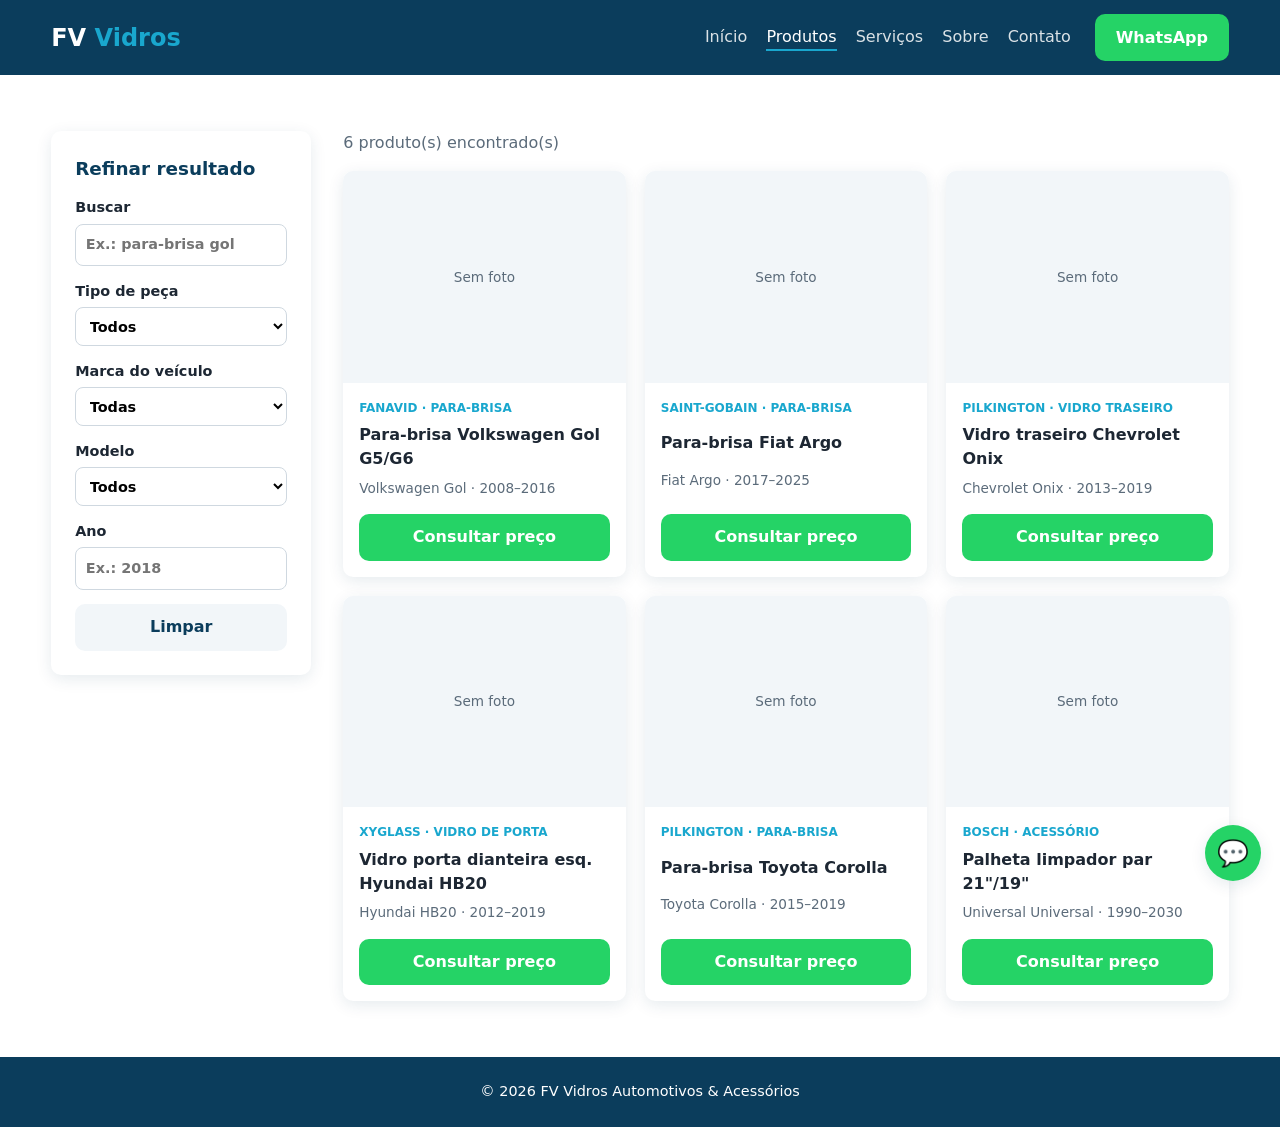
==== main/produtos.html @ 814f2c2c "Add files via upload primeiro code" ====
<!DOCTYPE html>
<html lang="pt-BR">
<head>
  <meta charset="UTF-8">
  <meta name="viewport" content="width=device-width, initial-scale=1.0">
  <title>Produtos | FV Vidros Automotivos</title>
  <link rel="stylesheet" href="css/reset.css">
  <link rel="stylesheet" href="css/style.css">
</head>
<body>

  <header class="topo">
    <div class="container topo__linha">
      <a href="index.html" class="logo">FV <span>Vidros</span></a>
      <button class="menu-toggle" aria-label="Abrir menu" aria-expanded="false">☰</button>
      <nav class="menu" aria-label="Principal">
        <a href="index.html">Início</a>
        <a href="produtos.html" class="ativo">Produtos</a>
        <a href="index.html#servicos">Serviços</a>
        <a href="index.html#sobre">Sobre</a>
        <a href="index.html#contato">Contato</a>
      </nav>
      <a class="btn btn--whats js-whats" href="#" data-msg="Olá! Vim pelo site e gostaria de um orçamento.">WhatsApp</a>
    </div>
  </header>

  <main class="secao">
    <div class="container catalogo">

      <!-- Filtros (inspirado no "Refinar Resultado" da referência) -->
      <aside class="filtros">
        <h2>Refinar resultado</h2>
        <form id="formFiltros">
          <label>Buscar
            <input type="search" name="q" placeholder="Ex.: para-brisa gol">
          </label>
          <label>Tipo de peça
            <select name="tipo">
              <option value="">Todos</option>
              <option value="parabrisa">Para-brisa</option>
              <option value="traseiro">Vidro traseiro</option>
              <option value="porta">Vidro de porta</option>
              <option value="acessorio">Acessórios</option>
            </select>
          </label>
          <label>Marca do veículo
            <select name="marca" id="selMarca"><option value="">Todas</option></select>
          </label>
          <label>Modelo
            <select name="modelo" id="selModelo"><option value="">Todos</option></select>
          </label>
          <label>Ano
            <input type="number" name="ano" placeholder="Ex.: 2018" min="1980" max="2030">
          </label>
          <button type="reset" class="btn btn--secundario">Limpar</button>
        </form>
      </aside>

      <section>
        <p class="contador" id="contador"></p>
        <div class="grid-produtos" id="listaProdutos"></div>
      </section>
    </div>
  </main>

  <footer class="rodape">
    <div class="container">© <span id="ano"></span> FV Vidros Automotivos & Acessórios</div>
  </footer>

  <a class="whats-flutuante js-whats" href="#" data-msg="Olá! Vim pelo site." aria-label="WhatsApp">💬</a>

  <script src="js/dados.js"></script>
  <script src="js/main.js"></script>
  <script src="js/catalogo.js"></script>
</body>
</html>
---- main/css/style.css ----
/* =========================================================
   1. VARIÁVEIS — troque aqui as cores da marca FV
   ========================================================= */
:root {
  --cor-primaria: #0b3d5c;   /* azul escuro */
  --cor-destaque: #19a7ce;   /* azul "vidro" */
  --cor-whats:    #25d366;
  --cor-texto:    #1d2733;
  --cor-suave:    #5b6b7a;
  --cor-fundo:    #ffffff;
  --cor-fundo-2:  #f2f6f9;
  --raio: 10px;
  --sombra: 0 4px 16px rgba(11, 61, 92, .10);
  --fonte: system-ui, -apple-system, "Segoe UI", Roboto, sans-serif;
}

body { font-family: var(--fonte); color: var(--cor-texto); background: var(--cor-fundo);
       min-height: 100vh; display: flex; flex-direction: column; }
main { flex: 1; }
.container { width: min(1180px, 92%); margin-inline: auto; }

/* =========================================================
   2. BOTÕES
   ========================================================= */
.btn { display: inline-block; padding: .7rem 1.3rem; border: 0; border-radius: var(--raio);
       font-weight: 600; cursor: pointer; transition: transform .15s, opacity .15s; }
.btn:hover { transform: translateY(-1px); opacity: .92; }
.btn--primario   { background: var(--cor-destaque); color: #fff; }
.btn--secundario { background: var(--cor-fundo-2); color: var(--cor-primaria); }
.btn--whats      { background: var(--cor-whats); color: #fff; }

/* =========================================================
   3. CABEÇALHO
   ========================================================= */
.topo { background: var(--cor-primaria); color: #fff; position: sticky; top: 0; z-index: 10; }
.topo__linha { display: flex; align-items: center; gap: 1.5rem; padding: .9rem 0; }
.logo { font-size: 1.5rem; font-weight: 800; }
.logo span { color: var(--cor-destaque); }
.menu { display: flex; gap: 1.2rem; margin-left: auto; }
.menu a { opacity: .85; }
.menu a:hover, .menu a.ativo { opacity: 1; border-bottom: 2px solid var(--cor-destaque); }
.menu-toggle { display: none; background: none; border: 0; color: #fff; font-size: 1.6rem; cursor: pointer; }

/* =========================================================
   4. HERO + BUSCA POR VEÍCULO
   ========================================================= */
.hero { background: linear-gradient(135deg, var(--cor-primaria), #126b94); color: #fff; padding: 4rem 0; }
.hero__grid { display: grid; grid-template-columns: 1.2fr 1fr; gap: 3rem; align-items: center; }
.hero h1 { font-size: clamp(1.8rem, 4vw, 2.8rem); line-height: 1.15; margin-bottom: 1rem; }
.hero p { margin-bottom: 1.5rem; opacity: .9; }

.busca-veiculo, .filtros { background: #fff; color: var(--cor-texto); padding: 1.5rem;
                           border-radius: var(--raio); box-shadow: var(--sombra);
                           display: grid; gap: .9rem; }
.busca-veiculo h2, .filtros h2 { font-size: 1.15rem; color: var(--cor-primaria); }
.filtros form { display: grid; gap: .9rem; }
label { display: grid; gap: .3rem; font-size: .9rem; font-weight: 600; }
select, input { width: 100%; min-width: 0; padding: .6rem; border: 1px solid #cfd8e0; border-radius: 8px; background: #fff; }

/* =========================================================
   5. SEÇÕES E CARDS
   ========================================================= */
.secao { padding: 3.5rem 0; }
.secao--clara { background: var(--cor-fundo-2); }
.secao__titulo { font-size: 1.7rem; color: var(--cor-primaria); margin-bottom: 1.5rem; }

.grid-cards { display: grid; grid-template-columns: repeat(auto-fit, minmax(220px, 1fr)); gap: 1.2rem; }
.card, .card-cat { background: #fff; padding: 1.5rem; border-radius: var(--raio); box-shadow: var(--sombra); }
.card h3 { color: var(--cor-primaria); margin-bottom: .4rem; }
.card p { color: var(--cor-suave); }
.card-cat { font-weight: 700; text-align: center; padding: 2rem 1rem; border-top: 4px solid var(--cor-destaque); }
.card-cat:hover { transform: translateY(-3px); transition: transform .15s; }

.sobre, .contato { display: grid; grid-template-columns: 1fr 1fr; gap: 2rem; align-items: center; }
.destaques { display: grid; gap: .8rem; }
.destaques li { background: var(--cor-fundo-2); padding: 1rem; border-radius: var(--raio); }
.contato p { margin-bottom: .5rem; }
.contato .btn { margin-top: 1rem; }
.mapa { min-height: 280px; background: #dde6ed; border-radius: var(--raio);
        display: grid; place-items: center; color: var(--cor-suave); }
.mapa iframe { width: 100%; height: 100%; min-height: 280px; border: 0; border-radius: var(--raio); }

/* =========================================================
   6. CATÁLOGO
   ========================================================= */
.catalogo { display: grid; grid-template-columns: 260px 1fr; gap: 2rem; align-items: start; }
.filtros { position: sticky; top: 90px; }
.contador { color: var(--cor-suave); margin-bottom: 1rem; }
.grid-produtos { display: grid; grid-template-columns: repeat(auto-fill, minmax(220px, 1fr)); gap: 1.2rem; }
.produto { background: #fff; border-radius: var(--raio); box-shadow: var(--sombra); overflow: hidden;
           display: flex; flex-direction: column; }
.produto__img { aspect-ratio: 4/3; background: var(--cor-fundo-2); display: grid; place-items: center;
                color: var(--cor-suave); font-size: .85rem; }
.produto__img img { width: 100%; height: 100%; object-fit: cover; }
.produto__info { padding: 1rem; display: grid; gap: .4rem; flex: 1; }
.produto__info h3 { font-size: 1rem; }
.produto__compat { font-size: .85rem; color: var(--cor-suave); }
.produto__marca { font-size: .75rem; font-weight: 700; color: var(--cor-destaque); text-transform: uppercase; }
.produto .btn { margin: 0 1rem 1rem; text-align: center; }
.vazio { grid-column: 1 / -1; text-align: center; padding: 3rem; color: var(--cor-suave); }

/* =========================================================
   7. RODAPÉ + WHATSAPP FLUTUANTE
   ========================================================= */
.rodape { background: var(--cor-primaria); color: #fff; padding: 1.5rem 0; text-align: center; font-size: .9rem; }
.whats-flutuante { position: fixed; right: 1.2rem; bottom: 1.2rem; width: 56px; height: 56px;
                   border-radius: 50%; background: var(--cor-whats); display: grid; place-items: center;
                   font-size: 1.6rem; box-shadow: var(--sombra); z-index: 20; }

/* =========================================================
   8. RESPONSIVO (mobile)
   ========================================================= */
@media (max-width: 860px) {
  .menu-toggle { display: block; margin-left: auto; }
  .menu { display: none; position: absolute; top: 100%; left: 0; right: 0; flex-direction: column;
          background: var(--cor-primaria); padding: 1rem 4%; gap: .8rem; }
  .menu.aberto { display: flex; }
  .topo__linha > .btn--whats { display: none; }
  .hero__grid, .sobre, .contato, .catalogo { grid-template-columns: 1fr; }
  .filtros { position: static; }
}
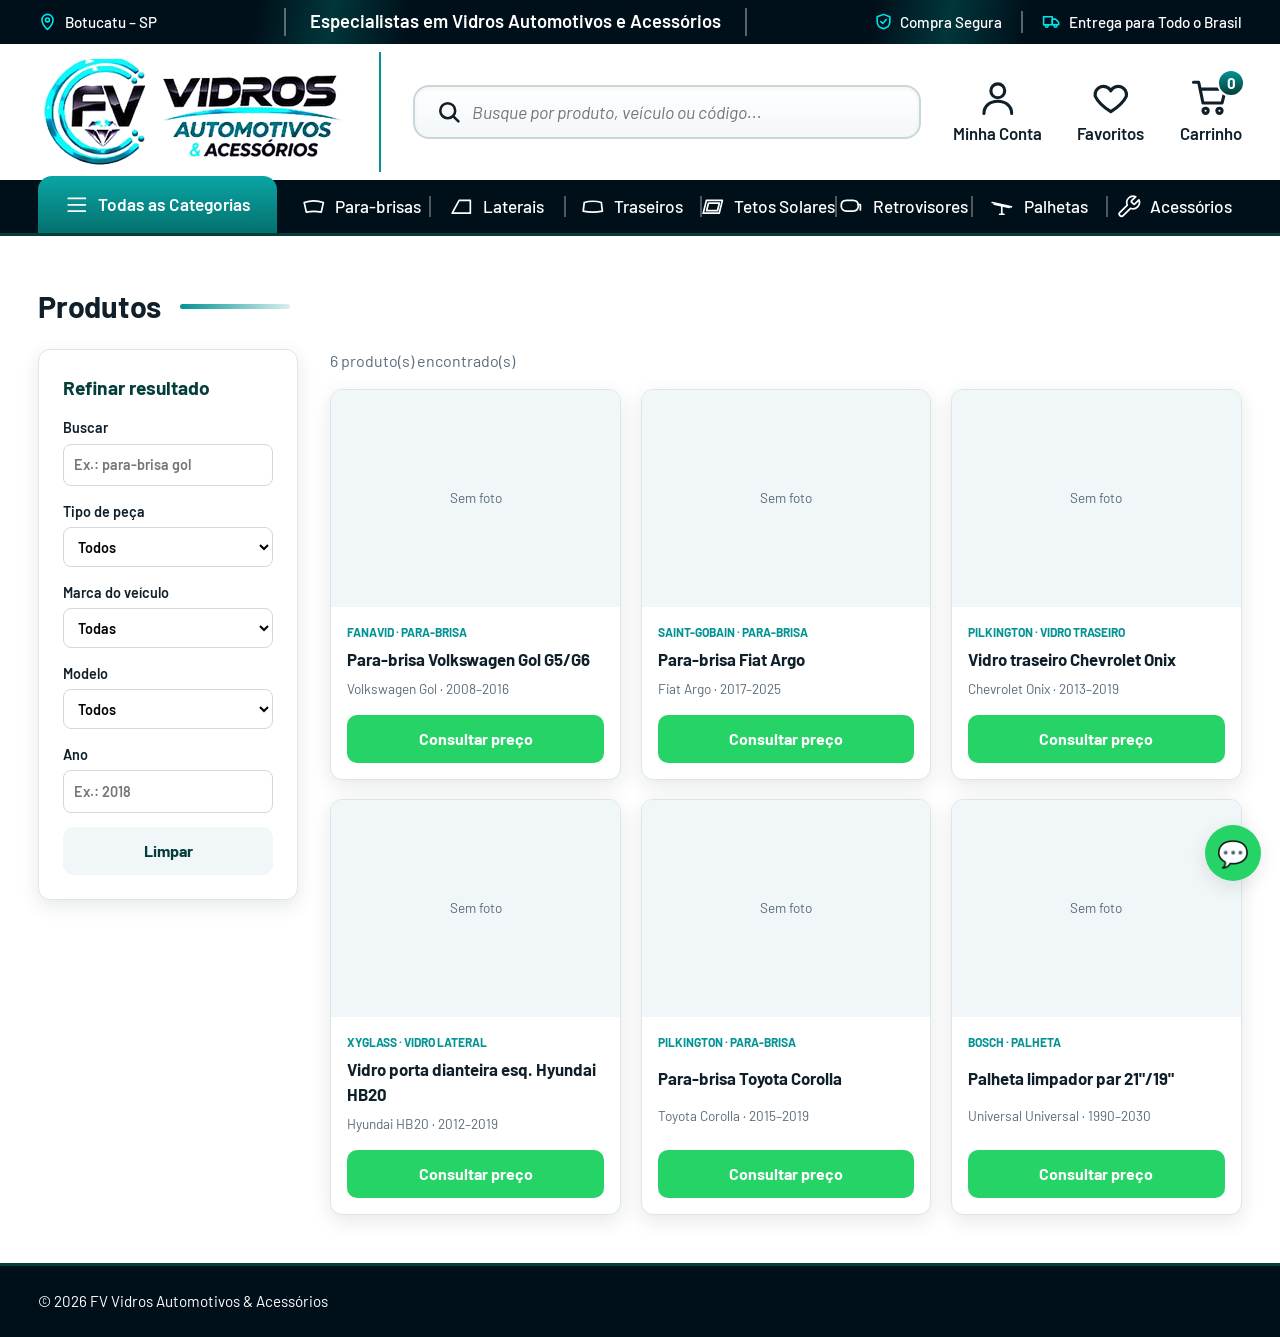
==== commit 61b1970f: "Redesenha o site seguindo o novo layout da loja - Novo cabeçalho: barra superior (Botucatu – SP, com" ====
--- a/main/produtos.html
+++ b/main/produtos.html
@@ -4,27 +4,107 @@
   <meta charset="UTF-8">
   <meta name="viewport" content="width=device-width, initial-scale=1.0">
   <title>Produtos | FV Vidros Automotivos</title>
+  <link rel="icon" href="img/favicon/favicon.ico" sizes="any">
+  <link rel="icon" type="image/png" sizes="32x32" href="img/favicon/favicon-32x32.png">
+  <link rel="icon" type="image/png" sizes="16x16" href="img/favicon/favicon-16x16.png">
+  <link rel="apple-touch-icon" href="img/favicon/apple-touch-icon.png">
+  <link rel="manifest" href="img/favicon/site.webmanifest">
+  <meta name="theme-color" content="#00101a">
+  <link rel="preconnect" href="https://fonts.googleapis.com">
+  <link rel="preconnect" href="https://fonts.gstatic.com" crossorigin>
+  <link rel="stylesheet" href="https://fonts.googleapis.com/css2?family=Barlow:wght@400;500;600;700&family=Montserrat:ital,wght@1,800;1,900&display=swap">
   <link rel="stylesheet" href="css/reset.css">
   <link rel="stylesheet" href="css/style.css">
 </head>
 <body>
 
-  <header class="topo">
-    <div class="container topo__linha">
-      <a href="index.html" class="logo">FV <span>Vidros</span></a>
-      <button class="menu-toggle" aria-label="Abrir menu" aria-expanded="false">☰</button>
-      <nav class="menu" aria-label="Principal">
-        <a href="index.html">Início</a>
-        <a href="produtos.html" class="ativo">Produtos</a>
-        <a href="index.html#servicos">Serviços</a>
-        <a href="index.html#sobre">Sobre</a>
-        <a href="index.html#contato">Contato</a>
-      </nav>
-      <a class="btn btn--whats js-whats" href="#" data-msg="Olá! Vim pelo site e gostaria de um orçamento.">WhatsApp</a>
+  <!-- ===== ÍCONES (usados com <svg><use href="#i-nome"/></svg>) ===== -->
+  <svg width="0" height="0" style="position:absolute" aria-hidden="true">
+    <defs>
+      <symbol id="i-pin" viewBox="0 0 24 24"><path d="M12 22s7-6.2 7-12a7 7 0 1 0-14 0c0 5.8 7 12 7 12z"/><circle cx="12" cy="10" r="2.5"/></symbol>
+      <symbol id="i-shield" viewBox="0 0 24 24"><path d="M12 3l8 3v6c0 5-3.5 8-8 9-4.5-1-8-4-8-9V6z"/><path d="M8.5 12l2.5 2.5 4.5-5"/></symbol>
+      <symbol id="i-truck" viewBox="0 0 24 24"><path d="M2 6h11v10H2z"/><path d="M13 9h4l4 4v3h-8z"/><circle cx="6" cy="17.5" r="1.8"/><circle cx="17" cy="17.5" r="1.8"/></symbol>
+      <symbol id="i-search" viewBox="0 0 24 24"><circle cx="11" cy="11" r="7"/><path d="M16.5 16.5L21 21"/></symbol>
+      <symbol id="i-user" viewBox="0 0 24 24"><circle cx="12" cy="8" r="4"/><path d="M4 21c0-4.4 3.6-7 8-7s8 2.6 8 7"/></symbol>
+      <symbol id="i-heart" viewBox="0 0 24 24"><path d="M12 20s-7-4.5-9-9a4.8 4.8 0 0 1 9-3 4.8 4.8 0 0 1 9 3c-2 4.5-9 9-9 9z"/></symbol>
+      <symbol id="i-cart" viewBox="0 0 24 24"><path d="M2 3h3l2.5 12h11l2-8H6.2"/><circle cx="9" cy="19.5" r="1.5"/><circle cx="17" cy="19.5" r="1.5"/></symbol>
+      <symbol id="i-menu" viewBox="0 0 24 24"><path d="M4 6h16M4 12h16M4 18h16"/></symbol>
+      <symbol id="i-parabrisa" viewBox="0 0 24 24"><path d="M3 8c6-2 12-2 18 0l-2 9c-4.6-1-9.4-1-14 0z"/></symbol>
+      <symbol id="i-lateral" viewBox="0 0 24 24"><path d="M3 18L9.5 6H20v12z"/></symbol>
+      <symbol id="i-traseiro" viewBox="0 0 24 24"><path d="M4 8c5-1.5 11-1.5 16 0l1 8c-6 1.2-12 1.2-18 0z"/></symbol>
+      <symbol id="i-teto" viewBox="0 0 24 24"><path d="M6 6h15l-3 12H3z"/><path d="M8 8.5h10.2l-1.8 7H6.2z"/></symbol>
+      <symbol id="i-retrovisor" viewBox="0 0 24 24"><path d="M3 11c0-3 2-5 5-5h6c3 0 5 2 5 5s-2 5-5 5H8c-3 0-5-2-5-5z"/><path d="M19 10h2v5"/></symbol>
+      <symbol id="i-palheta" viewBox="0 0 24 24"><path d="M3 8l18 4"/><path d="M5 9.5l14 3"/><path d="M12 11v8M10 19h4"/></symbol>
+      <symbol id="i-ferramenta" viewBox="0 0 24 24"><path d="M14.7 6.3a1 1 0 0 0 0 1.4l1.6 1.6a1 1 0 0 0 1.4 0l3.8-3.8a6 6 0 0 1-7.9 7.9l-6.9 6.9a2.1 2.1 0 0 1-3-3l6.9-6.9a6 6 0 0 1 7.9-7.9z"/></symbol>
+      <symbol id="i-cartao" viewBox="0 0 24 24"><rect x="3" y="5" width="18" height="14" rx="2"/><path d="M3 10h18M7 15h4"/></symbol>
+      <symbol id="i-atendimento" viewBox="0 0 24 24"><path d="M4 14v-2a8 8 0 0 1 16 0v2"/><path d="M4 14h3v5H4zM17 14h3v5h-3z"/><path d="M20 19c0 1.5-2 2.5-5 2.5"/></symbol>
+      <symbol id="i-engrenagem" viewBox="0 0 24 24"><circle cx="12" cy="12" r="3"/><path d="M12 2v3M12 19v3M2 12h3M19 12h3M4.9 4.9L7 7M17 17l2.1 2.1M4.9 19.1L7 17M17 7l2.1-2.1"/><circle cx="12" cy="12" r="6.5"/></symbol>
+      <symbol id="i-caixa" viewBox="0 0 24 24"><path d="M3 7.5L12 3l9 4.5v9L12 21l-9-4.5z"/><path d="M3 7.5l9 4.5 9-4.5M12 12v9M7.5 5.2l9 4.6"/></symbol>
+      <symbol id="i-troca" viewBox="0 0 24 24"><path d="M20 11a8 8 0 0 0-14.5-4.5L4 8"/><path d="M4 3v5h5"/><path d="M4 13a8 8 0 0 0 14.5 4.5L20 16"/><path d="M20 21v-5h-5"/></symbol>
+      <symbol id="i-seta" viewBox="0 0 24 24"><path d="M9 6l6 6-6 6"/></symbol>
+      <symbol id="i-carro" viewBox="0 0 24 24"><path d="M5 11l1.5-4.5A2 2 0 0 1 8.4 5h7.2a2 2 0 0 1 1.9 1.5L19 11"/><rect x="3" y="11" width="18" height="6" rx="2"/><path d="M5 17v2M19 17v2"/><circle cx="7.5" cy="14" r="1"/><circle cx="16.5" cy="14" r="1"/></symbol>
+      <symbol id="i-placa" viewBox="0 0 24 24"><rect x="2" y="6" width="20" height="12" rx="2"/><path d="M6 10v4M9 10h2v2H9v2h2M14 10h2v4h-2M14 12h2"/></symbol>
+    </defs>
+  </svg>
+
+  <!-- ===== CABEÇALHO ===== -->
+  <header class="site-topo">
+    <div class="topbar">
+      <div class="container topbar__linha">
+        <span class="topbar__item"><svg class="ic ic--ciano"><use href="#i-pin"/></svg> Botucatu – SP</span>
+        <span class="topbar__slogan">Especialistas em Vidros Automotivos e Acessórios</span>
+        <span class="topbar__selos">
+          <span class="topbar__item"><svg class="ic ic--ciano"><use href="#i-shield"/></svg> Compra Segura</span>
+          <span class="topbar__item"><svg class="ic ic--ciano"><use href="#i-truck"/></svg> Entrega para Todo o Brasil</span>
+        </span>
+      </div>
     </div>
+
+    <div class="cabecalho">
+      <div class="container cabecalho__linha">
+        <a href="index.html" class="logo">
+          <img src="img/logo-fv-vidros.png" width="1200" height="467" alt="FV Vidros Automotivos & Acessórios">
+        </a>
+
+        <form class="busca-topo" action="produtos.html" method="get" role="search">
+          <svg class="ic"><use href="#i-search"/></svg>
+          <input type="search" name="q" placeholder="Busque por produto, veículo ou código..." aria-label="Buscar produtos">
+        </form>
+
+        <nav class="atalhos" aria-label="Atalhos">
+          <a class="atalho js-whats" href="#" data-msg="Olá! Gostaria de atendimento.">
+            <svg class="ic"><use href="#i-user"/></svg><span>Minha Conta</span>
+          </a>
+          <a class="atalho" href="produtos.html">
+            <svg class="ic"><use href="#i-heart"/></svg><span>Favoritos</span>
+          </a>
+          <a class="atalho js-whats" href="#" data-msg="Olá! Gostaria de fazer um pedido.">
+            <span class="atalho__carrinho"><svg class="ic"><use href="#i-cart"/></svg><b class="badge">0</b></span><span>Carrinho</span>
+          </a>
+        </nav>
+
+        <button class="menu-toggle" aria-label="Abrir menu de categorias" aria-expanded="false">
+          <svg class="ic"><use href="#i-menu"/></svg>
+        </button>
+      </div>
+    </div>
+
+    <nav class="categorias-nav" aria-label="Categorias">
+      <div class="container menu">
+        <a class="cat-todas" href="produtos.html"><svg class="ic"><use href="#i-menu"/></svg> Todas as Categorias</a>
+        <a href="produtos.html?tipo=parabrisa"><svg class="ic"><use href="#i-parabrisa"/></svg> Para-brisas</a>
+        <a href="produtos.html?tipo=porta"><svg class="ic"><use href="#i-lateral"/></svg> Laterais</a>
+        <a href="produtos.html?tipo=traseiro"><svg class="ic"><use href="#i-traseiro"/></svg> Traseiros</a>
+        <a href="produtos.html?tipo=teto"><svg class="ic"><use href="#i-teto"/></svg> Tetos Solares</a>
+        <a href="produtos.html?tipo=retrovisor"><svg class="ic"><use href="#i-retrovisor"/></svg> Retrovisores</a>
+        <a href="produtos.html?tipo=palheta"><svg class="ic"><use href="#i-palheta"/></svg> Palhetas</a>
+        <a href="produtos.html?tipo=acessorio"><svg class="ic"><use href="#i-ferramenta"/></svg> Acessórios</a>
+      </div>
+    </nav>
   </header>
 
   <main class="secao">
+    <div class="container"><h1 class="titulo-linha">Produtos</h1></div>
     <div class="container catalogo">
 
       <!-- Filtros (inspirado no "Refinar Resultado" da referência) -->
@@ -38,10 +118,12 @@
             <select name="tipo">
               <option value="">Todos</option>
               <option value="parabrisa">Para-brisa</option>
+              <option value="porta">Vidro lateral</option>
               <option value="traseiro">Vidro traseiro</option>
-              <option value="porta">Vidro de porta</option>
-              <option value="acessorio">Acessórios</option>
-            </select>
+              <option value="teto">Teto solar</option>
+              <option value="retrovisor">Retrovisor</option>
+              <option value="palheta">Palheta</option>
+              <option value="acessorio">Acessórios</option>            </select>
           </label>
           <label>Marca do veículo
             <select name="marca" id="selMarca"><option value="">Todas</option></select>
--- a/main/css/style.css
+++ b/main/css/style.css
@@ -1,121 +1,294 @@
 /* =========================================================
-   1. VARIÁVEIS — troque aqui as cores da marca FV
+   1. VARIÁVEIS — cores da marca FV
    ========================================================= */
 :root {
-  --cor-primaria: #0b3d5c;   /* azul escuro */
-  --cor-destaque: #19a7ce;   /* azul "vidro" */
-  --cor-whats:    #25d366;
-  --cor-texto:    #1d2733;
-  --cor-suave:    #5b6b7a;
-  --cor-fundo:    #ffffff;
-  --cor-fundo-2:  #f2f6f9;
-  --raio: 10px;
-  --sombra: 0 4px 16px rgba(11, 61, 92, .10);
-  --fonte: system-ui, -apple-system, "Segoe UI", Roboto, sans-serif;
+  --escuro:        #00101a;   /* barra do topo / menu / rodapé */
+  --escuro-2:      #021d24;   /* fundo do hero */
+  --teal:          #039394;   /* destaque principal */
+  --teal-escuro:   #04716e;
+  --teal-fundo:    #033e3a;
+  --ciano:         #00e5ee;   /* brilho / títulos */
+  --cor-whats:     #25d366;
+  --cor-texto:     #10202a;
+  --cor-suave:     #5b6b7a;
+  --cor-fundo:     #ffffff;
+  --cor-fundo-2:   #f1f6f8;
+  --borda:         #dce5e9;
+  --raio: 12px;
+  --sombra: 0 6px 20px rgba(0, 32, 40, .10);
+  --fonte: "Barlow", system-ui, -apple-system, "Segoe UI", Roboto, sans-serif;
+  --fonte-titulo: "Montserrat", "Arial Black", system-ui, sans-serif;
 }
 
 body { font-family: var(--fonte); color: var(--cor-texto); background: var(--cor-fundo);
        min-height: 100vh; display: flex; flex-direction: column; }
 main { flex: 1; }
-.container { width: min(1180px, 92%); margin-inline: auto; }
+.container { width: min(1480px, 94%); margin-inline: auto; }
+
+.ic { width: 1.25em; height: 1.25em; flex: none; fill: none; stroke: currentColor;
+      stroke-width: 2; stroke-linecap: round; stroke-linejoin: round; }
+.ic--ciano { color: var(--ciano); }
 
 /* =========================================================
    2. BOTÕES
    ========================================================= */
-.btn { display: inline-block; padding: .7rem 1.3rem; border: 0; border-radius: var(--raio);
-       font-weight: 600; cursor: pointer; transition: transform .15s, opacity .15s; }
-.btn:hover { transform: translateY(-1px); opacity: .92; }
-.btn--primario   { background: var(--cor-destaque); color: #fff; }
-.btn--secundario { background: var(--cor-fundo-2); color: var(--cor-primaria); }
+.btn { display: inline-flex; align-items: center; justify-content: center; gap: .5rem;
+       padding: .75rem 1.4rem; border: 0; border-radius: 10px; font-weight: 700;
+       cursor: pointer; transition: transform .15s, filter .15s; }
+.btn:hover { transform: translateY(-1px); filter: brightness(1.08); }
+.btn--primario   { background: var(--teal); color: #fff; }
+.btn--secundario { background: var(--cor-fundo-2); color: var(--teal-fundo); }
 .btn--whats      { background: var(--cor-whats); color: #fff; }
+.btn--buscar     { background: linear-gradient(180deg, #0b9c99, var(--teal-escuro) 55%, var(--teal-fundo));
+                   color: #fff; font-size: 1.35rem; font-weight: 600; padding: .85rem 2rem;
+                   box-shadow: 0 6px 14px rgba(3, 62, 58, .35), inset 0 1px 0 rgba(255,255,255,.25); }
+.btn--buscar .ic { width: 1.4em; height: 1.4em; }
 
 /* =========================================================
    3. CABEÇALHO
    ========================================================= */
-.topo { background: var(--cor-primaria); color: #fff; position: sticky; top: 0; z-index: 10; }
-.topo__linha { display: flex; align-items: center; gap: 1.5rem; padding: .9rem 0; }
-.logo { font-size: 1.5rem; font-weight: 800; }
-.logo span { color: var(--cor-destaque); }
-.menu { display: flex; gap: 1.2rem; margin-left: auto; }
-.menu a { opacity: .85; }
-.menu a:hover, .menu a.ativo { opacity: 1; border-bottom: 2px solid var(--cor-destaque); }
-.menu-toggle { display: none; background: none; border: 0; color: #fff; font-size: 1.6rem; cursor: pointer; }
-
-/* =========================================================
-   4. HERO + BUSCA POR VEÍCULO
-   ========================================================= */
-.hero { background: linear-gradient(135deg, var(--cor-primaria), #126b94); color: #fff; padding: 4rem 0; }
-.hero__grid { display: grid; grid-template-columns: 1.2fr 1fr; gap: 3rem; align-items: center; }
-.hero h1 { font-size: clamp(1.8rem, 4vw, 2.8rem); line-height: 1.15; margin-bottom: 1rem; }
-.hero p { margin-bottom: 1.5rem; opacity: .9; }
-
-.busca-veiculo, .filtros { background: #fff; color: var(--cor-texto); padding: 1.5rem;
-                           border-radius: var(--raio); box-shadow: var(--sombra);
-                           display: grid; gap: .9rem; }
-.busca-veiculo h2, .filtros h2 { font-size: 1.15rem; color: var(--cor-primaria); }
-.filtros form { display: grid; gap: .9rem; }
-label { display: grid; gap: .3rem; font-size: .9rem; font-weight: 600; }
-select, input { width: 100%; min-width: 0; padding: .6rem; border: 1px solid #cfd8e0; border-radius: 8px; background: #fff; }
-
-/* =========================================================
-   5. SEÇÕES E CARDS
-   ========================================================= */
-.secao { padding: 3.5rem 0; }
+.topbar { background: linear-gradient(100deg, var(--escuro) 0 20%, #01363b 26%, var(--escuro) 32% 68%, #01363b 74%, var(--escuro) 80%);
+          color: #fff; font-size: .95rem; font-weight: 500; }
+.topbar__linha { display: flex; align-items: center; justify-content: space-between; gap: 1rem; min-height: 44px; }
+.topbar__item { display: inline-flex; align-items: center; gap: .45rem; }
+.topbar__slogan { font-size: 1.15rem; font-weight: 600; padding-inline: 1.5rem;
+                  border-inline: 2px solid rgba(255,255,255,.35); }
+.topbar__selos { display: flex; gap: 1.2rem; }
+.topbar__selos .topbar__item + .topbar__item { padding-left: 1.2rem; border-left: 2px solid rgba(255,255,255,.35); }
+
+.cabecalho { background: #fff; }
+.cabecalho__linha { display: flex; align-items: center; gap: 2rem; padding: .5rem 0; }
+.logo { padding-right: 2rem; border-right: 2px solid var(--teal); }
+.logo img { height: 120px; width: auto; }
+
+.busca-topo { flex: 1; display: flex; align-items: center; gap: .7rem; padding: 0 1.3rem; height: 54px;
+              border: 2px solid #c9d6dc; border-radius: 16px; background: linear-gradient(#fff, #f3f7f9);
+              box-shadow: inset 0 2px 4px rgba(0,0,0,.05); }
+.busca-topo:focus-within { border-color: var(--teal); }
+.busca-topo .ic { width: 1.6rem; height: 1.6rem; stroke-width: 2.4; }
+.busca-topo input { flex: 1; border: 0; background: none; outline: none; font-size: 1.1rem; font-style: italic; }
+
+.atalhos { display: flex; gap: 2.2rem; }
+.atalho { display: grid; justify-items: center; gap: .15rem; font-weight: 600; font-size: 1.05rem; }
+.atalho .ic { width: 2.6rem; height: 2.6rem; stroke-width: 1.8; }
+.atalho:hover { color: var(--teal); }
+.atalho__carrinho { position: relative; }
+.badge { position: absolute; top: -8px; right: -14px; min-width: 28px; height: 28px; padding: 0 6px;
+         border-radius: 14px; background: linear-gradient(var(--teal), var(--teal-fundo)); color: #fff;
+         display: grid; place-items: center; font-size: .95rem; border: 2px solid #fff; }
+
+.menu-toggle { display: none; background: none; border: 0; color: var(--cor-texto); cursor: pointer; }
+.menu-toggle .ic { width: 2rem; height: 2rem; }
+
+.categorias-nav { background: var(--escuro); color: #fff; border-bottom: 3px solid var(--teal-fundo); }
+.categorias-nav .menu { display: flex; align-items: stretch; }
+.categorias-nav a { display: inline-flex; align-items: center; gap: .55rem; padding: .85rem 0; flex: 1;
+                    justify-content: center; font-size: 1.08rem; font-weight: 500; position: relative; }
+.categorias-nav a:not(.cat-todas) + a::before { content: ""; position: absolute; left: 0; top: 30%; height: 40%;
+                    border-left: 2px solid rgba(255,255,255,.3); }
+.categorias-nav a .ic { width: 1.6rem; height: 1.6rem; stroke-width: 1.6; }
+.categorias-nav a:hover { color: var(--ciano); }
+.categorias-nav .cat-todas { flex: none; padding: .85rem 1.6rem; margin-top: -4px; margin-right: 1rem;
+                             background: linear-gradient(180deg, #0aa5a5, var(--teal-escuro));
+                             border-radius: 14px 14px 0 0; font-weight: 600; }
+.categorias-nav .cat-todas:hover { color: #fff; filter: brightness(1.1); }
+
+/* =========================================================
+   4. HERO + PAINEL DE BUSCA
+   ========================================================= */
+.hero { position: relative; overflow: hidden; color: #fff; min-height: 300px;
+        background:
+          linear-gradient(118deg, transparent 0 3%, rgba(0,229,238,.55) 3.4%, transparent 4.2% 6%, rgba(0,229,238,.3) 6.3%, transparent 6.9%),
+          radial-gradient(ellipse at 30% 40%, #04343c, transparent 60%),
+          var(--escuro-2); }
+.hero__carro { position: absolute; right: 0; top: 0; height: 100%; width: 60%; object-fit: cover; object-position: left center;
+               -webkit-mask-image: linear-gradient(to right, transparent, #000 22%);
+               mask-image: linear-gradient(to right, transparent, #000 22%); }
+.hero__conteudo { position: relative; padding: 2rem 0 6.5rem; max-width: 1280px; }
+.hero h1 { font-family: var(--fonte-titulo); font-style: italic; font-weight: 900; text-transform: uppercase;
+           font-size: clamp(2rem, 4.3vw, 3.7rem); line-height: 1.02; letter-spacing: -.01em;
+           text-shadow: 0 3px 12px rgba(0,0,0,.6); margin-bottom: 1rem; }
+.hero h1 span { display: block; color: var(--ciano); text-shadow: 0 0 18px rgba(0,229,238,.35), 0 3px 10px rgba(0,0,0,.5); }
+.hero p { font-size: clamp(1.05rem, 1.6vw, 1.45rem); font-weight: 500; max-width: 40ch; line-height: 1.2;
+          text-shadow: 0 2px 8px rgba(0,0,0,.6); }
+
+.painel-area { position: relative; z-index: 2; }
+.painel-grid { display: grid; grid-template-columns: minmax(0, 770px) 1fr; gap: 2rem; align-items: start; }
+.busca-painel { margin-top: -72px; background: #fff; border-radius: 18px; padding: .6rem 1.8rem 1.4rem;
+                box-shadow: 0 10px 30px rgba(0, 30, 40, .25), 0 0 0 1px rgba(0,0,0,.04); }
+.abas { display: grid; grid-template-columns: 1fr 1fr; background: #eaf5fb; border-radius: 12px; margin: 0 -1rem 1rem; }
+.aba { display: inline-flex; align-items: center; justify-content: center; gap: .7rem; padding: .7rem 1rem;
+       border: 0; border-radius: 12px; background: none; font-size: 1.3rem; font-weight: 600; cursor: pointer; color: var(--cor-texto); }
+.aba .ic { width: 1.8rem; height: 1.8rem; stroke-width: 1.7; }
+.aba.ativa { background: linear-gradient(180deg, #0a9e9c, var(--teal-escuro)); color: #fff;
+             box-shadow: 0 4px 10px rgba(3, 62, 58, .3); }
+
+.painel { display: grid; grid-template-columns: 1fr auto; gap: 1.5rem; align-items: center; }
+.painel[hidden] { display: none; }
+.painel--veiculo { grid-template-columns: repeat(3, 1fr) auto; align-items: end; gap: 1rem; }
+.painel--veiculo .btn--buscar { font-size: 1.1rem; padding: .7rem 1.2rem; }
+
+.placa { display: block; max-width: 350px; border: 4px solid #111; border-radius: 10px; overflow: hidden; background: #fff;
+         box-shadow: 0 3px 8px rgba(0,0,0,.2); cursor: text; }
+.placa__faixa { display: flex; align-items: center; justify-content: center; position: relative; gap: .5rem;
+                background: linear-gradient(#1f55c9, #133c99); color: #fff; font-weight: 700; letter-spacing: .05em; padding: .15rem 0; }
+.placa__faixa small { position: absolute; left: .6rem; font-size: .55rem; opacity: .9; }
+.placa__bandeira { position: absolute; right: .6rem; width: 30px; height: 20px; background: #009c3b; border-radius: 2px;
+                   clip-path: none; }
+.placa__bandeira::before { content: ""; position: absolute; inset: 3px 4px; background: #ffdf00; clip-path: polygon(50% 0, 100% 50%, 50% 100%, 0 50%); }
+.placa__bandeira::after  { content: ""; position: absolute; left: 50%; top: 50%; width: 9px; height: 9px; margin: -4.5px; border-radius: 50%; background: #002776; }
+.placa__corpo { display: flex; align-items: flex-end; gap: .4rem; padding: .1rem .7rem .2rem; }
+.placa__corpo small { font-weight: 700; font-size: 1.1rem; padding-bottom: .4rem; }
+.placa__corpo input { width: 100%; border: 0; outline: none; background: none; text-align: center; text-transform: uppercase;
+                      font-family: var(--fonte); font-weight: 600; font-size: 2.9rem; letter-spacing: .06em; line-height: 1.1; color: #111; }
+.placa__corpo input::placeholder { color: #b7c0c5; }
+
+.beneficios { display: grid; grid-template-columns: repeat(4, 1fr); padding-top: 1rem; }
+.beneficios li { display: grid; justify-items: center; align-content: start; gap: .3rem; text-align: center;
+                 font-weight: 600; font-size: 1.15rem; line-height: 1.1; padding: 0 .6rem; }
+.beneficios li + li { border-left: 2px solid var(--borda); }
+.beneficios .ic { width: 2.6rem; height: 2.6rem; color: var(--teal-fundo); stroke-width: 1.7; }
+
+/* =========================================================
+   5. SEÇÕES, CATEGORIAS E CARDS
+   ========================================================= */
+.secao { padding: 3rem 0; }
+.secao--categorias { padding-top: 1.6rem; }
 .secao--clara { background: var(--cor-fundo-2); }
-.secao__titulo { font-size: 1.7rem; color: var(--cor-primaria); margin-bottom: 1.5rem; }
+.titulo-linha { display: flex; align-items: center; gap: 1.2rem; font-size: 1.9rem; font-weight: 700;
+                color: var(--cor-texto); margin-bottom: 1.2rem; letter-spacing: -.01em; }
+.titulo-linha::after { content: ""; width: 110px; height: 5px; border-radius: 3px;
+                       background: linear-gradient(90deg, var(--teal), rgba(3,147,148,.15)); }
+
+.grid-categorias { display: grid; grid-template-columns: repeat(7, 1fr); gap: 1.2rem; }
+.card-cat { display: grid; gap: .3rem; background: #fff; border: 1px solid var(--borda); border-radius: var(--raio);
+            padding: .6rem .8rem .7rem; box-shadow: var(--sombra); transition: transform .15s, box-shadow .15s; }
+.card-cat:hover { transform: translateY(-3px); box-shadow: 0 10px 24px rgba(0,32,40,.16); }
+.card-cat img { width: 100%; height: 90px; object-fit: contain; }
+.card-cat span { display: flex; align-items: center; justify-content: center; gap: .3rem; font-weight: 600; font-size: 1.15rem; }
+.card-cat .ic { color: var(--teal); stroke-width: 2.6; width: 1.1em; height: 1.1em; margin-left: .4rem; }
+
+.faixa { position: relative; overflow: hidden; color: #fff;
+         background: linear-gradient(110deg, #012a2d, var(--escuro) 30%, var(--escuro) 75%, #01363b); }
+.faixa__carro { position: absolute; left: 0; bottom: 0; height: 100%; width: 300px; object-fit: cover; object-position: left center;
+                -webkit-mask-image: linear-gradient(to right, #000 60%, transparent);
+                mask-image: linear-gradient(to right, #000 60%, transparent); }
+.faixa__itens { position: relative; display: grid; grid-template-columns: repeat(4, auto); justify-content: end; padding: 1rem 0; }
+.faixa__itens li { display: flex; align-items: center; gap: .9rem; padding: .2rem 2rem; font-size: 1.15rem;
+                   font-weight: 500; line-height: 1.2; max-width: 300px; }
+.faixa__itens li + li { border-left: 2px solid rgba(255,255,255,.3); }
+.faixa__itens .ic { width: 2.6rem; height: 2.6rem; color: var(--teal); stroke-width: 1.8; }
 
 .grid-cards { display: grid; grid-template-columns: repeat(auto-fit, minmax(220px, 1fr)); gap: 1.2rem; }
-.card, .card-cat { background: #fff; padding: 1.5rem; border-radius: var(--raio); box-shadow: var(--sombra); }
-.card h3 { color: var(--cor-primaria); margin-bottom: .4rem; }
+.card { background: #fff; padding: 1.5rem; border-radius: var(--raio); box-shadow: var(--sombra); border-top: 4px solid var(--teal); }
+.card h3 { color: var(--teal-fundo); margin-bottom: .4rem; font-size: 1.2rem; }
 .card p { color: var(--cor-suave); }
-.card-cat { font-weight: 700; text-align: center; padding: 2rem 1rem; border-top: 4px solid var(--cor-destaque); }
-.card-cat:hover { transform: translateY(-3px); transition: transform .15s; }
 
 .sobre, .contato { display: grid; grid-template-columns: 1fr 1fr; gap: 2rem; align-items: center; }
 .destaques { display: grid; gap: .8rem; }
-.destaques li { background: var(--cor-fundo-2); padding: 1rem; border-radius: var(--raio); }
+.destaques li { background: var(--cor-fundo-2); padding: 1rem; border-radius: var(--raio); border-left: 4px solid var(--teal); }
 .contato p { margin-bottom: .5rem; }
 .contato .btn { margin-top: 1rem; }
 .mapa { min-height: 280px; background: #dde6ed; border-radius: var(--raio);
         display: grid; place-items: center; color: var(--cor-suave); }
 .mapa iframe { width: 100%; height: 100%; min-height: 280px; border: 0; border-radius: var(--raio); }
 
+label { display: grid; gap: .3rem; font-size: .9rem; font-weight: 600; }
+select, input { width: 100%; min-width: 0; padding: .6rem; border: 1px solid #cfd8e0; border-radius: 8px; background: #fff; }
+.busca-topo input, .placa__corpo input { padding: 0; }
+
 /* =========================================================
    6. CATÁLOGO
    ========================================================= */
 .catalogo { display: grid; grid-template-columns: 260px 1fr; gap: 2rem; align-items: start; }
-.filtros { position: sticky; top: 90px; }
+.filtros { background: #fff; color: var(--cor-texto); padding: 1.5rem; border-radius: var(--raio);
+           box-shadow: var(--sombra); border: 1px solid var(--borda); display: grid; gap: .9rem; position: sticky; top: 1rem; }
+.filtros h2 { font-size: 1.2rem; color: var(--teal-fundo); }
+.filtros form { display: grid; gap: .9rem; }
 .contador { color: var(--cor-suave); margin-bottom: 1rem; }
 .grid-produtos { display: grid; grid-template-columns: repeat(auto-fill, minmax(220px, 1fr)); gap: 1.2rem; }
 .produto { background: #fff; border-radius: var(--raio); box-shadow: var(--sombra); overflow: hidden;
-           display: flex; flex-direction: column; }
+           display: flex; flex-direction: column; border: 1px solid var(--borda); }
 .produto__img { aspect-ratio: 4/3; background: var(--cor-fundo-2); display: grid; place-items: center;
                 color: var(--cor-suave); font-size: .85rem; }
 .produto__img img { width: 100%; height: 100%; object-fit: cover; }
 .produto__info { padding: 1rem; display: grid; gap: .4rem; flex: 1; }
-.produto__info h3 { font-size: 1rem; }
+.produto__info h3 { font-size: 1.05rem; }
 .produto__compat { font-size: .85rem; color: var(--cor-suave); }
-.produto__marca { font-size: .75rem; font-weight: 700; color: var(--cor-destaque); text-transform: uppercase; }
-.produto .btn { margin: 0 1rem 1rem; text-align: center; }
+.produto__marca { font-size: .75rem; font-weight: 700; color: var(--teal); text-transform: uppercase; }
+.produto .btn { margin: 0 1rem 1rem; }
 .vazio { grid-column: 1 / -1; text-align: center; padding: 3rem; color: var(--cor-suave); }
+.vazio a { color: var(--teal); font-weight: 600; text-decoration: underline; }
 
 /* =========================================================
    7. RODAPÉ + WHATSAPP FLUTUANTE
    ========================================================= */
-.rodape { background: var(--cor-primaria); color: #fff; padding: 1.5rem 0; text-align: center; font-size: .9rem; }
+.rodape { background: var(--escuro); color: #fff; padding: 1.5rem 0; font-size: .95rem; border-top: 3px solid var(--teal-fundo); }
+.rodape__linha { display: flex; justify-content: space-between; align-items: center; gap: 1rem; flex-wrap: wrap; }
+.rodape nav { display: flex; gap: 1.5rem; }
+.rodape a:hover { color: var(--ciano); }
 .whats-flutuante { position: fixed; right: 1.2rem; bottom: 1.2rem; width: 56px; height: 56px;
                    border-radius: 50%; background: var(--cor-whats); display: grid; place-items: center;
                    font-size: 1.6rem; box-shadow: var(--sombra); z-index: 20; }
 
 /* =========================================================
-   8. RESPONSIVO (mobile)
-   ========================================================= */
+   8. RESPONSIVO
+   ========================================================= */
+@media (max-width: 1200px) {
+  .topbar__slogan { display: none; }
+  .logo img { height: 96px; }
+  .atalhos { gap: 1.4rem; }
+  .categorias-nav a { font-size: .98rem; gap: .4rem; }
+  .categorias-nav a .ic { display: none; }
+  .categorias-nav .cat-todas .ic { display: block; }
+  .painel-grid { grid-template-columns: 1fr; gap: 1.5rem; }
+  .beneficios { padding-top: 0; }
+  .grid-categorias { grid-template-columns: repeat(4, 1fr); }
+  .faixa__carro { display: none; }
+  .faixa__itens { grid-template-columns: repeat(2, 1fr); justify-content: stretch; gap: 1rem 0; }
+  .faixa__itens li:nth-child(3) { border-left: 0; }
+}
+
 @media (max-width: 860px) {
-  .menu-toggle { display: block; margin-left: auto; }
-  .menu { display: none; position: absolute; top: 100%; left: 0; right: 0; flex-direction: column;
-          background: var(--cor-primaria); padding: 1rem 4%; gap: .8rem; }
-  .menu.aberto { display: flex; }
-  .topo__linha > .btn--whats { display: none; }
-  .hero__grid, .sobre, .contato, .catalogo { grid-template-columns: 1fr; }
+  .topbar__linha { justify-content: center; min-height: 36px; font-size: .85rem; }
+  .topbar__linha > .topbar__item { display: none; }
+  .topbar__selos { gap: .8rem; }
+  .topbar__selos .topbar__item + .topbar__item { padding-left: .8rem; }
+
+  .cabecalho__linha { flex-wrap: wrap; gap: .6rem 1rem; }
+  .logo { padding-right: 0; border-right: 0; margin-right: auto; }
+  .logo img { height: 64px; }
+  .atalhos { gap: .9rem; }
+  .atalho span:not(.atalho__carrinho) { display: none; }
+  .atalho .ic { width: 1.9rem; height: 1.9rem; }
+  .badge { min-width: 22px; height: 22px; font-size: .75rem; top: -6px; right: -10px; }
+  .menu-toggle { display: block; }
+  .busca-topo { order: 5; flex-basis: 100%; height: 46px; }
+
+  .categorias-nav .menu { display: none; flex-direction: column; padding: .4rem 0; }
+  .categorias-nav .menu.aberto { display: flex; }
+  .categorias-nav a { justify-content: flex-start; padding: .7rem 0; }
+  .categorias-nav a .ic { display: block; }
+  .categorias-nav a:not(.cat-todas) + a::before { display: none; }
+  .categorias-nav .cat-todas { margin: 0 0 .3rem; border-radius: 10px; padding: .7rem 1rem; }
+
+  .hero { min-height: 0; }
+  .hero__carro { width: 100%; opacity: .45; -webkit-mask-image: none; mask-image: none; }
+  .hero__conteudo { padding: 1.8rem 0 5rem; }
+  .busca-painel { margin-top: -56px; padding: .5rem 1rem 1.2rem; }
+  .abas { margin: 0 -.5rem 1rem; }
+  .aba { font-size: 1rem; padding: .6rem .4rem; gap: .4rem; }
+  .aba .ic { width: 1.4rem; height: 1.4rem; }
+  .painel, .painel--veiculo { grid-template-columns: 1fr; }
+  .placa { margin-inline: auto; width: 100%; }
+  .placa__corpo input { font-size: 2.4rem; }
+  .beneficios { grid-template-columns: repeat(2, 1fr); gap: 1.2rem 0; }
+  .beneficios li { font-size: 1rem; }
+  .beneficios li:nth-child(3) { border-left: 0; }
+  .grid-categorias { grid-template-columns: repeat(2, 1fr); gap: .8rem; }
+  .faixa__itens { grid-template-columns: 1fr; }
+  .faixa__itens li { border-left: 0 !important; max-width: none; padding: .2rem 0; }
+  .titulo-linha { font-size: 1.5rem; }
+  .sobre, .contato, .catalogo { grid-template-columns: 1fr; }
   .filtros { position: static; }
 }
